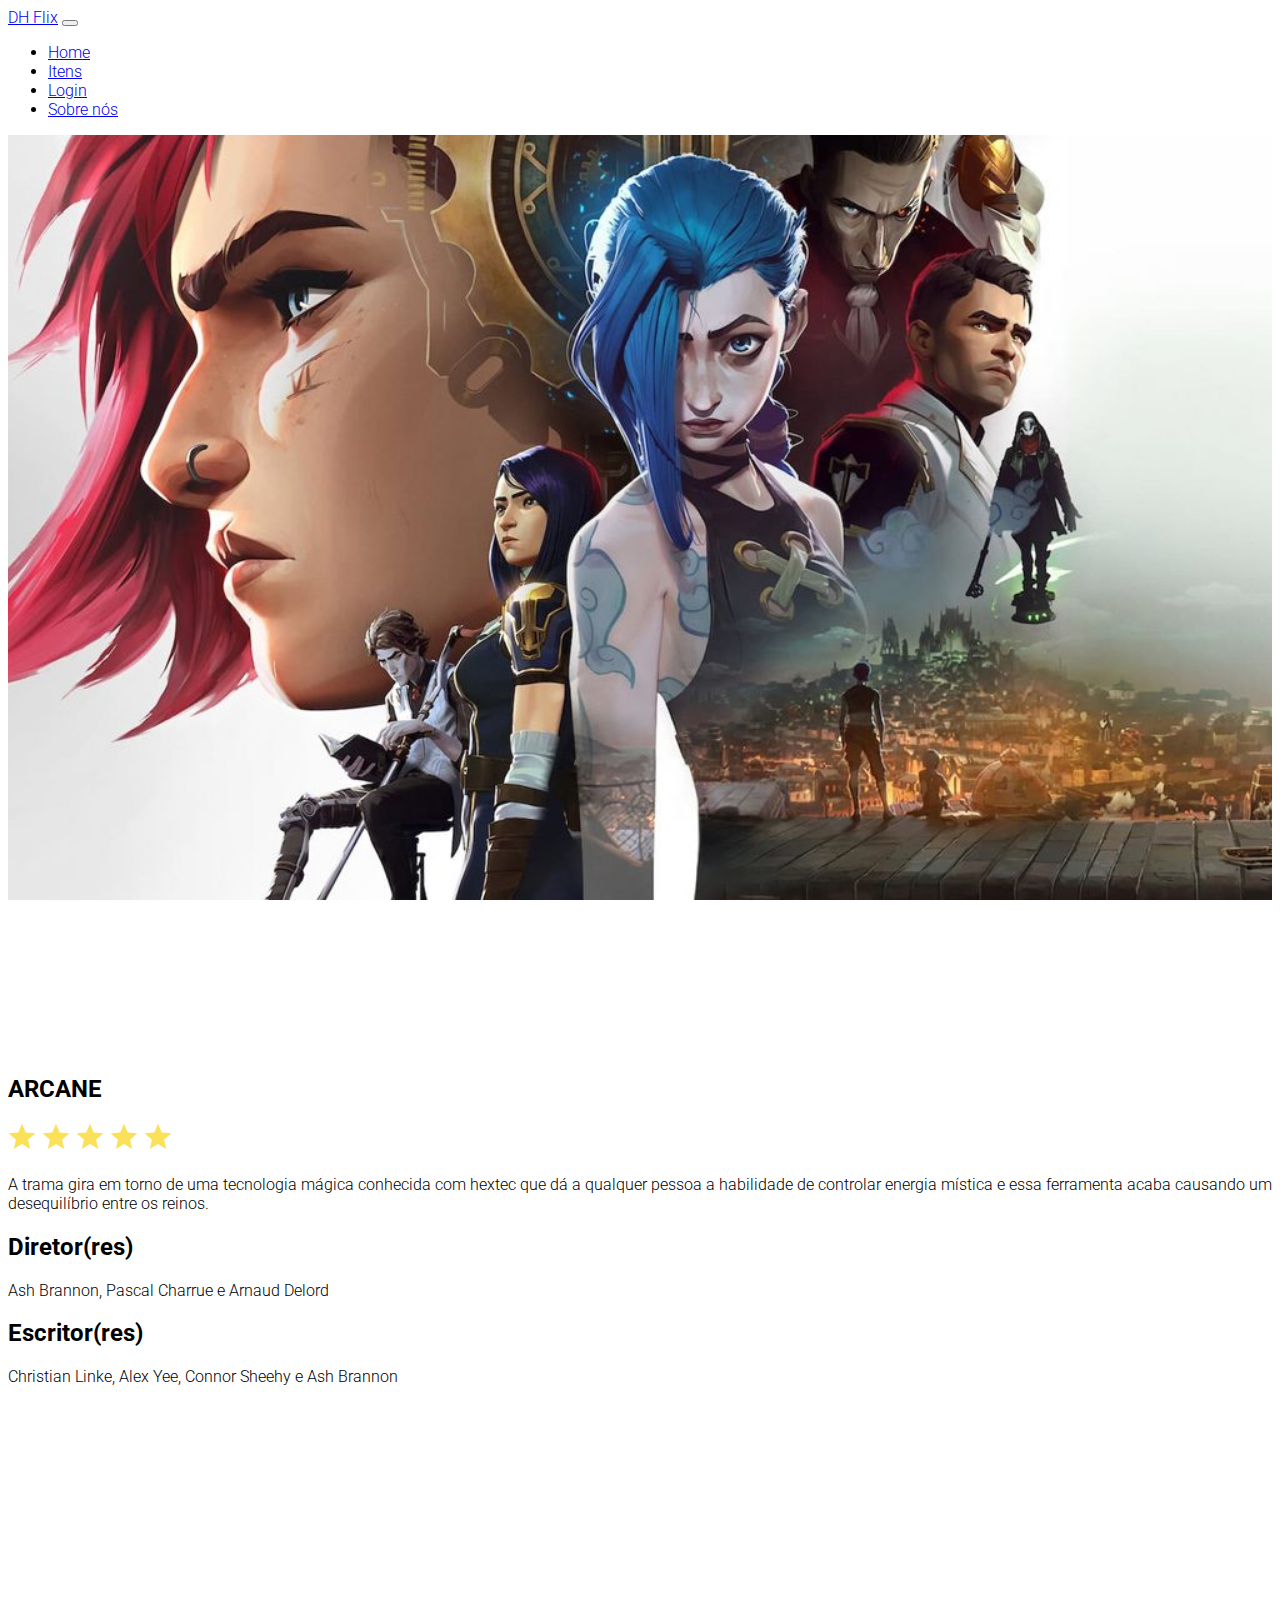
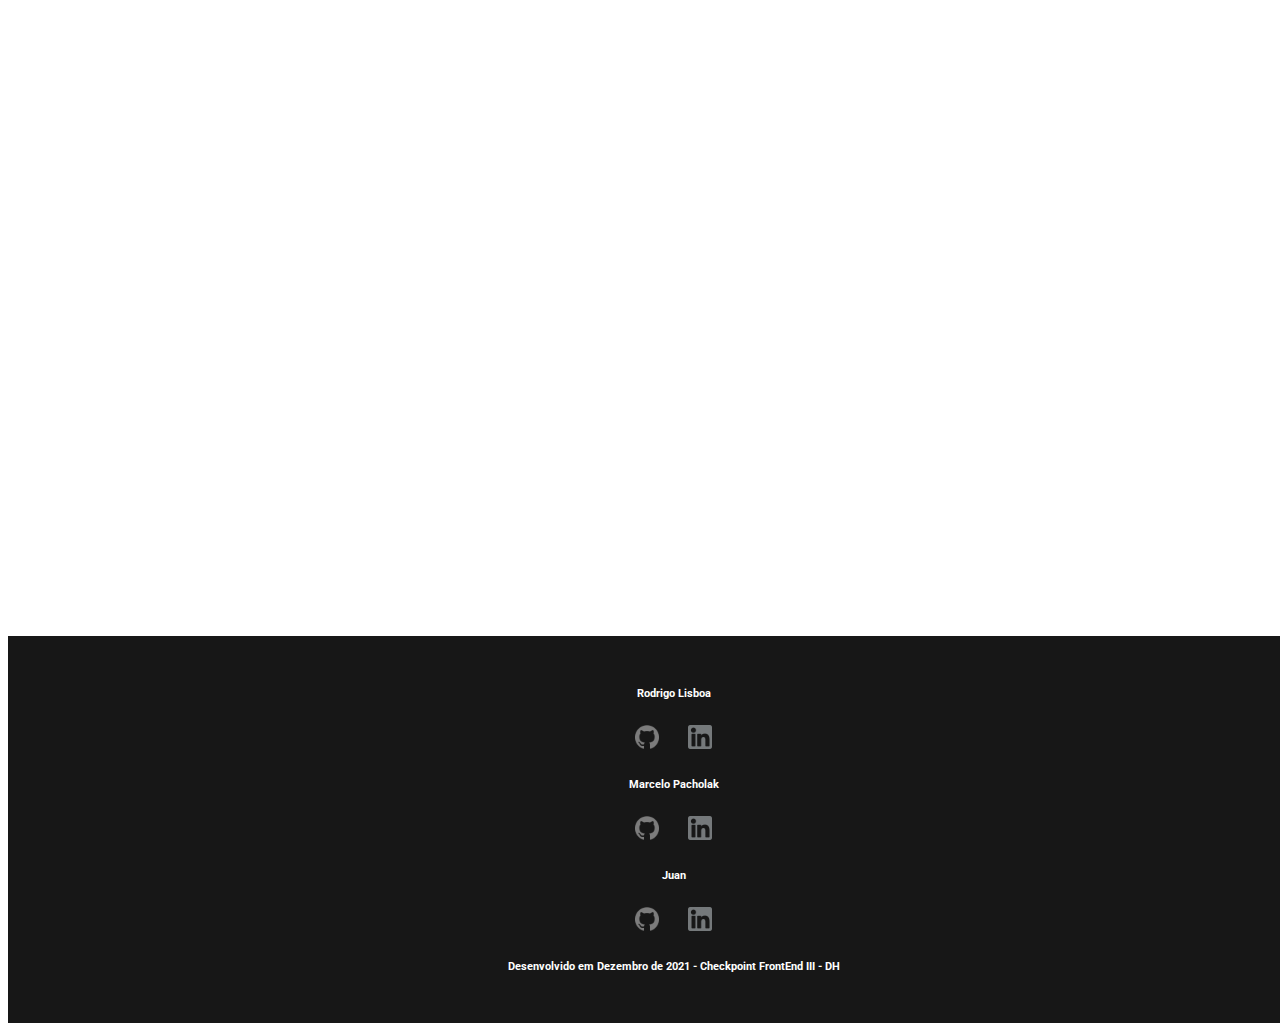
==== pages/arcane.html @ 070cf5b2 "III Check point disciplina de FrontEnd" ====
<!DOCTYPE html>
<html>

<head>
	<meta charset="utf-8">
	<meta name="viewport" content="width=device-width">
	<title>Arcane | DH Flix</title>
  <!-- css do bootstrap -->
	<link href="https://cdn.jsdelivr.net/npm/bootstrap@5.1.3/dist/css/bootstrap.min.css" rel="stylesheet" integrity="sha384-1BmE4kWBq78iYhFldvKuhfTAU6auU8tT94WrHftjDbrCEXSU1oBoqyl2QvZ6jIW3"
  crossorigin="anonymous">
	<link href="../css/style.css" rel="stylesheet" type="text/css" />
	<!-- Css da página home -->
	<link href="../css/arcane.css" rel="stylesheet" type="text/css" />
  <link href="../css/global.css" rel="stylesheet" type="text/css" />

	<!-- Link do google fonts -->
	<link rel="preconnect" href="https://fonts.googleapis.com">
	<link rel="preconnect" href="https://fonts.gstatic.com" crossorigin>
	<link href="https://fonts.googleapis.com/css2?family=Roboto:wght@300;700;900&display=swap" rel="stylesheet">
</head>

<body>
	<header>
		<nav class="navbar navbar-expand-lg navbar-dark bg-dark fixed-top">
			<div class="container-fluid">
				<a class="navbar-brand" href="#">DH Flix</a>
				<button class="navbar-toggler" type="button" data-bs-toggle="collapse" data-bs-target="#navbarSupportedContent"
          aria-controls="navbarSupportedContent" aria-expanded="false" aria-label="Toggle navigation">
          <span class="navbar-toggler-icon"></span>
        </button>
        <div class="collapse navbar-collapse" id="navbarSupportedContent">
          <ul class="navbar-nav me-auto justify-content-end flex-grow-1 pe-3 mb-2 mb-lg-0">
            <li class="nav-item">
              <a class="nav-link active" aria-current="page" href="../index.html">Home</a>
            </li>
            <li class="nav-item">
              <a class="nav-link" href="#itens">Itens</a>
            </li>
            <li class="nav-item">
              <a class="nav-link" href="../pages/login.html">Login</a>
            </li>
            <li class="nav-item">
              <a class="nav-link" href="#sobre">Sobre nós</a>
            </li>
          </ul>
        </div>
      </div>
    </nav>
  </header>

  <main>
    <!-- Banner foi utilizado um background image, e classes do bootstrap para a responsividade-->
    <div class="filmes-banners">
      <div class="container"></div>
    </div>

    <div class="container" id="itens">
      <div class="row">
        <div class="filmes-title col-12">
          <h2>ARCANE</h2>
          <h2>
            <img src="../img/svg/star.svg" alt="">
            <img src="../img/svg/star.svg" alt="">
            <img src="../img/svg/star.svg" alt="">
            <img src="../img/svg/star.svg" alt="">
            <img src="../img/svg/star.svg" alt="">
          </h2>
          <p>A trama gira em torno de uma tecnologia mágica conhecida com hextec que dá a qualquer pessoa a habilidade de controlar energia mística e essa ferramenta acaba causando um desequilíbrio entre os reinos.</p>

          <div class="sobre-filme">
          <!-- Fiz uma div com a classe row (mesmo já tendo uma classe row acime) apenas para que eu possa configurar a responsividade desse trecho -->
            <div class="row">
              <div class="col-12 col-md-6 col-lg-6">
                <h2>Diretor(res)</h2>
                <p>Ash Brannon, Pascal Charrue e Arnaud Delord</p>
              </div>
              
              <div class="col-12 col-md-6 col-lg-6">
                <h2>Escritor(res)</h2>
                <p>Christian Linke, Alex Yee, Connor Sheehy e Ash Brannon</p>
              </div>
            </div>
          </div>
        </div>

        <div class="col-12">
          <iframe src="https://www.youtube.com/embed/4Ps6nV4wiCE" title="YouTube video player" frameborder="0" allow="accelerometer; autoplay; clipboard-write; encrypted-media; gyroscope; picture-in-picture" allowfullscreen></iframe>
        </div>

      </div>
    </div>
  </main>


  <footer>
    <div class="container" id="sobre">
      <div class="row">
        <div class="col-12 col-md-4 col-lg-4">
          <h6>Rodrigo Lisboa</h6>
          <div class="links">
            <a href="https://github.com/rlisboas" target="_blank"><img src="../img/svg/github.svg" alt=""></a>
            <a href="www.linkedin.com/in/rlisboas" target="_blank"><img src="../img/svg/linkedin.svg" alt=""></a>
          </div>
        </div>
        <div class="col-12 col-md-4 col-lg-4">
          <h6>Marcelo Pacholak</h6>
          <div class="links">
            <a href="https://github.com/marc310k" target="_blank"><img src="../img/svg/github.svg" alt=""></a>
            <a href="https://www.linkedin.com" target="_blank"><img src="../img/svg/linkedin.svg" alt=""></a>
          </div>
        </div>
        <div class="col-12 col-md-4 col-lg-4">
          <h6>Juan</h6>
          <div class="links">
            <a href="https://github.com/" target="_blank"><img src="../img/svg/github.svg" alt=""></a>
            <a href="https://www.linkedin.com" target="_blank"><img src="../img/svg/linkedin.svg" alt=""></a>
          </div>
        </div>
        <div class="col-12 ano">
          <h6>Desenvolvido em Dezembro de 2021 - Checkpoint FrontEnd III - DH</h6>
        </div>
      </div>
    </div>
  </footer>

  <script src="https://cdn.jsdelivr.net/npm/bootstrap@5.1.3/dist/js/bootstrap.bundle.min.js"
    integrity="sha384-ka7Sk0Gln4gmtz2MlQnikT1wXgYsOg+OMhuP+IlRH9sENBO0LRn5q+8nbTov4+1p" crossorigin="anonymous">

  </script>
</body>

</html>
---- css/style.css ----
/* Este CSS é apenas para os estilos globais, ou seja vai estilizar tudo o que precisa em todas as páginas */

*{
  scroll-behavior: smooth;
}

body{
  font-family: 'Roboto', sans-serif;
  font-weight: 300;
}

/* Apenas dei padding para aumentar o tamanho do footer e alinhei tudo ao centro */
footer{
  position: absolute;
  padding: 2%;
  width: 100%;

  text-align: center;
  color: white;
  background-color: #171717;
}

.banner{
  /* background-image: url("../img/banners/banner-desktop.png"); */
  height: 100vh;
  background-size: cover;
  /* Aplicando o efeito paralax que foi pedido nos requisitos*/
  background-attachment: fixed;
  background-position: center;
  background-repeat: no-repeat;
  justify-content: right;
}

.links>a {
  margin: 1%;
}
---- css/arcane.css ----
.filmes-banners{
    background-image: url("../img/filmes-banners/arcane.jpg");
  }
---- css/global.css ----
.filmes-banners{
    height: 100vh;
    /* Aplicando o efeito paralax que foi pedido nos requisitos*/
    background-size: cover;
    background-attachment: fixed;
    background-position: center;
    background-repeat: no-repeat;
    
    justify-content: right;
  }
  
  .filmes-title{
    padding: 20px 0;
  }
  
  iframe{
    width: 100%;
    height: 90vh;
  }
  
  .sobre-filme{
    margin: 0 auto;
  }
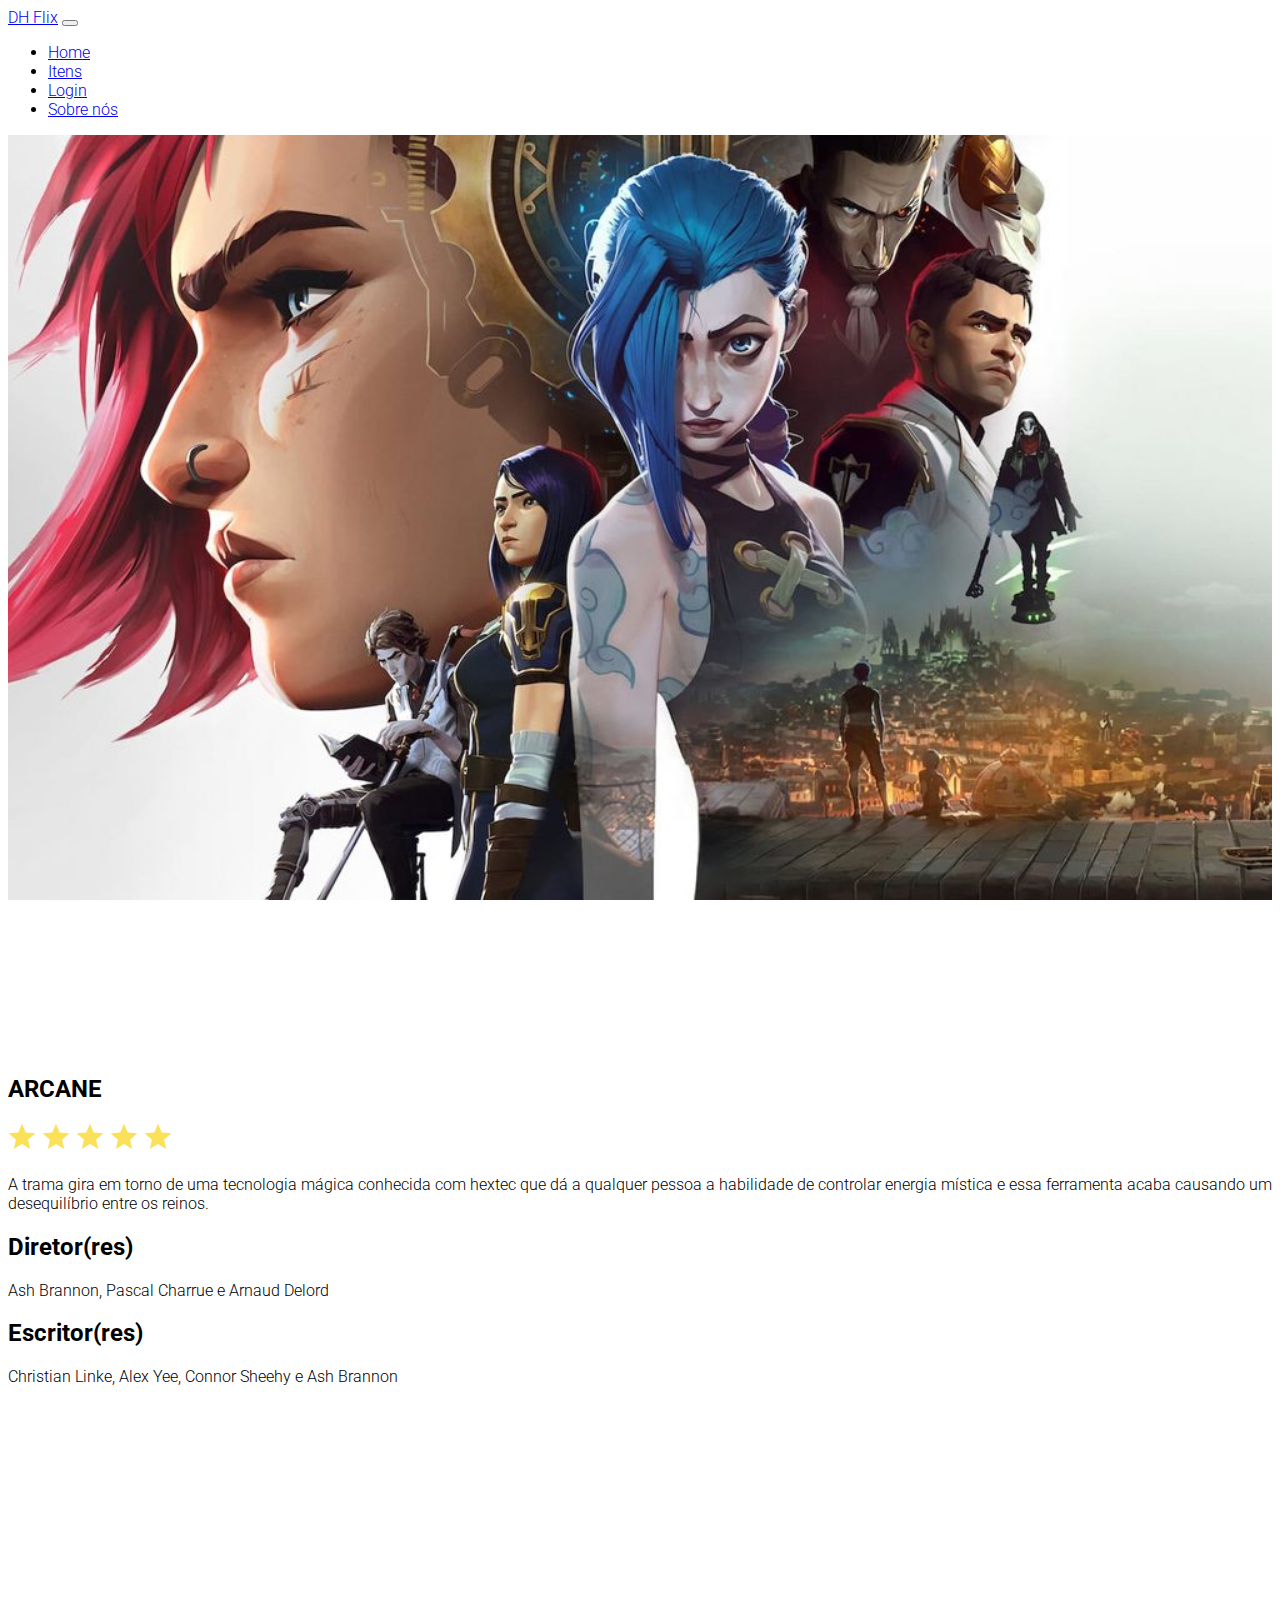
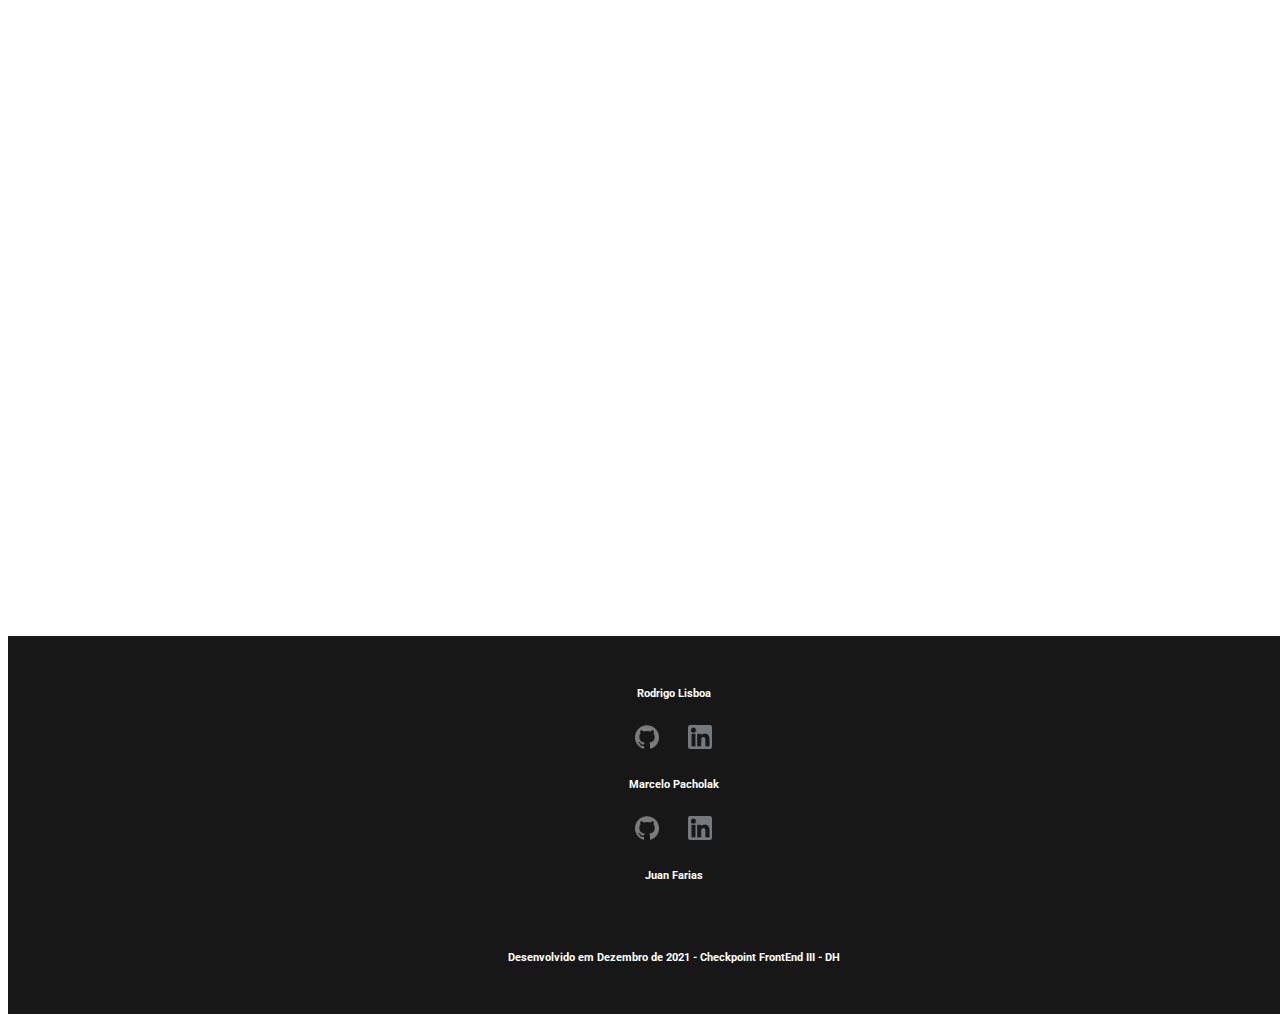
==== commit fb0d781a: "Correção linkedin" ====
--- a/pages/arcane.html
+++ b/pages/arcane.html
@@ -2,29 +2,29 @@
 <html>
 
 <head>
-	<meta charset="utf-8">
-	<meta name="viewport" content="width=device-width">
-	<title>Arcane | DH Flix</title>
+  <meta charset="utf-8">
+  <meta name="viewport" content="width=device-width">
+  <title>Arcane | DH Flix</title>
   <!-- css do bootstrap -->
-	<link href="https://cdn.jsdelivr.net/npm/bootstrap@5.1.3/dist/css/bootstrap.min.css" rel="stylesheet" integrity="sha384-1BmE4kWBq78iYhFldvKuhfTAU6auU8tT94WrHftjDbrCEXSU1oBoqyl2QvZ6jIW3"
-  crossorigin="anonymous">
-	<link href="../css/style.css" rel="stylesheet" type="text/css" />
-	<!-- Css da página home -->
-	<link href="../css/arcane.css" rel="stylesheet" type="text/css" />
+  <link href="https://cdn.jsdelivr.net/npm/bootstrap@5.1.3/dist/css/bootstrap.min.css" rel="stylesheet"
+    integrity="sha384-1BmE4kWBq78iYhFldvKuhfTAU6auU8tT94WrHftjDbrCEXSU1oBoqyl2QvZ6jIW3" crossorigin="anonymous">
+  <link href="../css/style.css" rel="stylesheet" type="text/css" />
+  <!-- Css da página home -->
+  <link href="../css/arcane.css" rel="stylesheet" type="text/css" />
   <link href="../css/global.css" rel="stylesheet" type="text/css" />
 
-	<!-- Link do google fonts -->
-	<link rel="preconnect" href="https://fonts.googleapis.com">
-	<link rel="preconnect" href="https://fonts.gstatic.com" crossorigin>
-	<link href="https://fonts.googleapis.com/css2?family=Roboto:wght@300;700;900&display=swap" rel="stylesheet">
+  <!-- Link do google fonts -->
+  <link rel="preconnect" href="https://fonts.googleapis.com">
+  <link rel="preconnect" href="https://fonts.gstatic.com" crossorigin>
+  <link href="https://fonts.googleapis.com/css2?family=Roboto:wght@300;700;900&display=swap" rel="stylesheet">
 </head>
 
 <body>
-	<header>
-		<nav class="navbar navbar-expand-lg navbar-dark bg-dark fixed-top">
-			<div class="container-fluid">
-				<a class="navbar-brand" href="#">DH Flix</a>
-				<button class="navbar-toggler" type="button" data-bs-toggle="collapse" data-bs-target="#navbarSupportedContent"
+  <header>
+    <nav class="navbar navbar-expand-lg navbar-dark bg-dark fixed-top">
+      <div class="container-fluid">
+        <a class="navbar-brand" href="#">DH Flix</a>
+        <button class="navbar-toggler" type="button" data-bs-toggle="collapse" data-bs-target="#navbarSupportedContent"
           aria-controls="navbarSupportedContent" aria-expanded="false" aria-label="Toggle navigation">
           <span class="navbar-toggler-icon"></span>
         </button>
@@ -65,16 +65,17 @@
             <img src="../img/svg/star.svg" alt="">
             <img src="../img/svg/star.svg" alt="">
           </h2>
-          <p>A trama gira em torno de uma tecnologia mágica conhecida com hextec que dá a qualquer pessoa a habilidade de controlar energia mística e essa ferramenta acaba causando um desequilíbrio entre os reinos.</p>
+          <p>A trama gira em torno de uma tecnologia mágica conhecida com hextec que dá a qualquer pessoa a habilidade
+            de controlar energia mística e essa ferramenta acaba causando um desequilíbrio entre os reinos.</p>
 
           <div class="sobre-filme">
-          <!-- Fiz uma div com a classe row (mesmo já tendo uma classe row acime) apenas para que eu possa configurar a responsividade desse trecho -->
+            <!-- Fiz uma div com a classe row (mesmo já tendo uma classe row acime) apenas para que eu possa configurar a responsividade desse trecho -->
             <div class="row">
               <div class="col-12 col-md-6 col-lg-6">
                 <h2>Diretor(res)</h2>
                 <p>Ash Brannon, Pascal Charrue e Arnaud Delord</p>
               </div>
-              
+
               <div class="col-12 col-md-6 col-lg-6">
                 <h2>Escritor(res)</h2>
                 <p>Christian Linke, Alex Yee, Connor Sheehy e Ash Brannon</p>
@@ -84,7 +85,9 @@
         </div>
 
         <div class="col-12">
-          <iframe src="https://www.youtube.com/embed/4Ps6nV4wiCE" title="YouTube video player" frameborder="0" allow="accelerometer; autoplay; clipboard-write; encrypted-media; gyroscope; picture-in-picture" allowfullscreen></iframe>
+          <iframe src="https://www.youtube.com/embed/4Ps6nV4wiCE" title="YouTube video player" frameborder="0"
+            allow="accelerometer; autoplay; clipboard-write; encrypted-media; gyroscope; picture-in-picture"
+            allowfullscreen></iframe>
         </div>
 
       </div>
@@ -110,10 +113,11 @@
           </div>
         </div>
         <div class="col-12 col-md-4 col-lg-4">
-          <h6>Juan</h6>
+          <h6>Juan Farias</h6>
           <div class="links">
-            <a href="https://github.com/" target="_blank"><img src="../img/svg/github.svg" alt=""></a>
-            <a href="https://www.linkedin.com" target="_blank"><img src="../img/svg/linkedin.svg" alt=""></a>
+            <a href="https://github.com/juanfariasdev"><img src="./img/svg/github.svg" alt=""></a>
+            <a href="https://www.linkedin.com/in/juanfariaskb" target="_blank"><img src="./img/svg/linkedin.svg"
+                alt=""></a>
           </div>
         </div>
         <div class="col-12 ano">
@@ -126,7 +130,7 @@
   <script src="https://cdn.jsdelivr.net/npm/bootstrap@5.1.3/dist/js/bootstrap.bundle.min.js"
     integrity="sha384-ka7Sk0Gln4gmtz2MlQnikT1wXgYsOg+OMhuP+IlRH9sENBO0LRn5q+8nbTov4+1p" crossorigin="anonymous">
 
-  </script>
+    </script>
 </body>
 
 </html>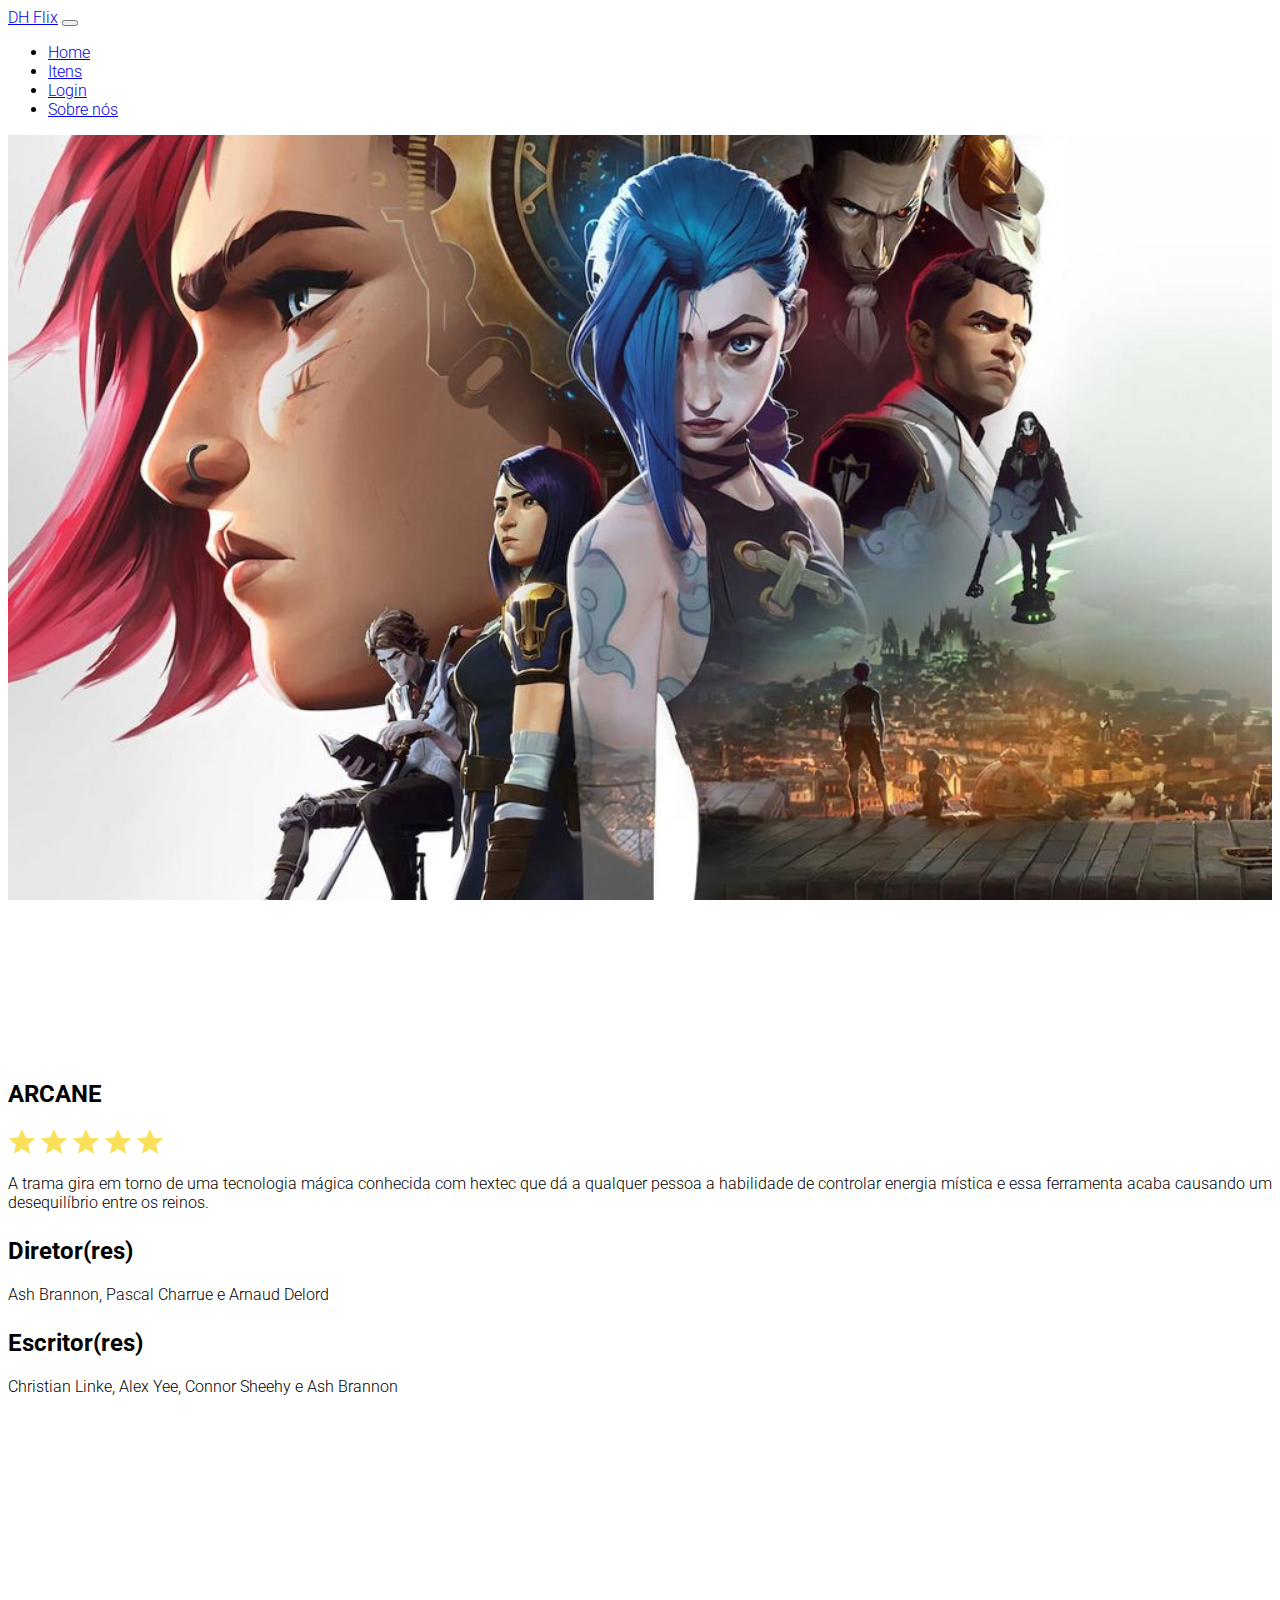
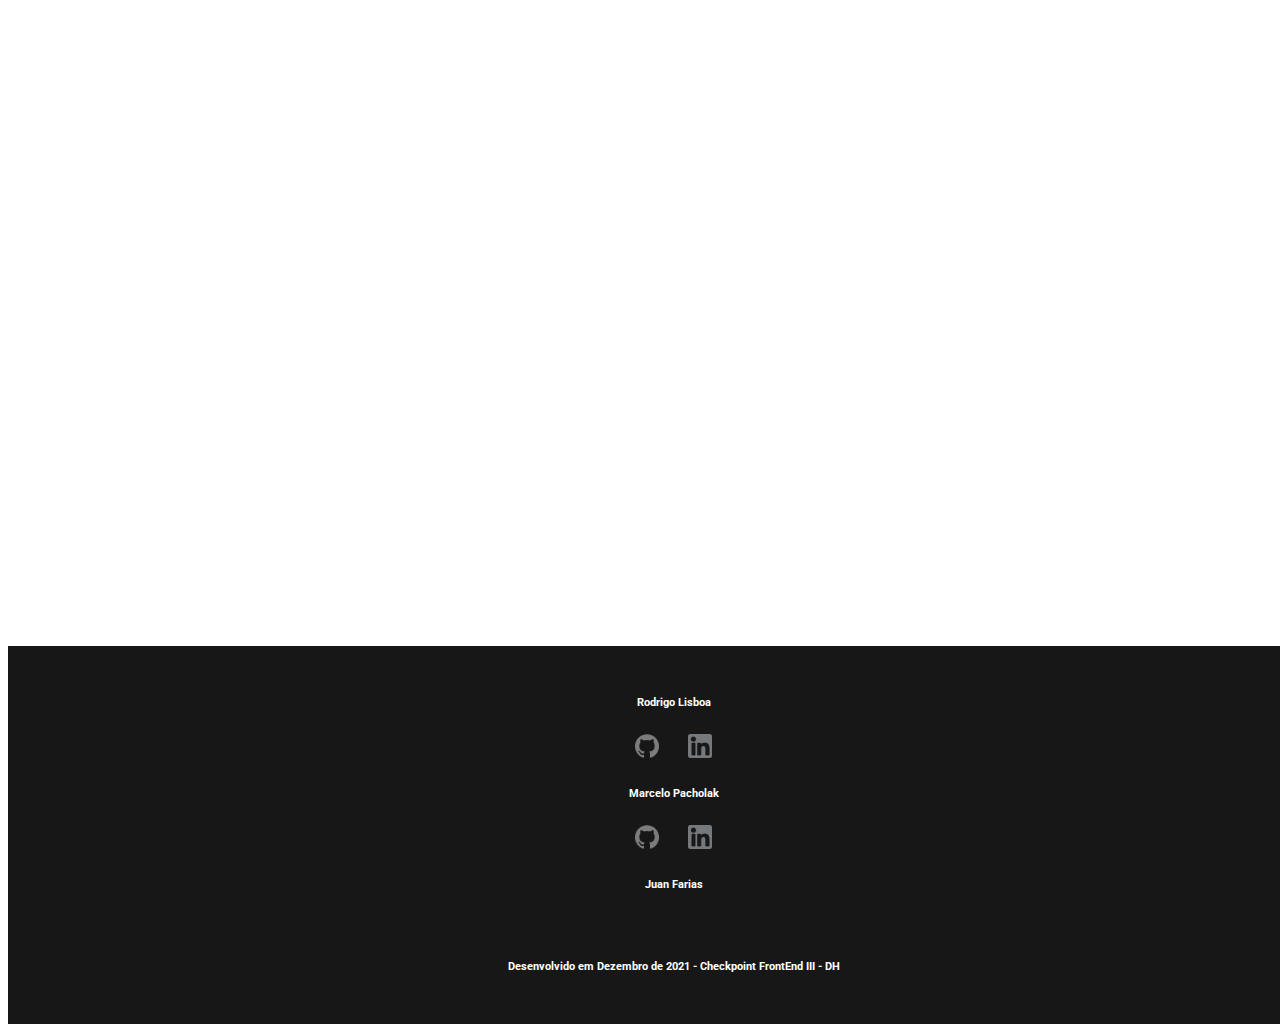
==== commit 2588c868: "correção de tituto" ====
--- a/pages/arcane.html
+++ b/pages/arcane.html
@@ -58,13 +58,13 @@
       <div class="row">
         <div class="filmes-title col-12">
           <h2>ARCANE</h2>
-          <h2>
+          <div>
             <img src="../img/svg/star.svg" alt="">
             <img src="../img/svg/star.svg" alt="">
             <img src="../img/svg/star.svg" alt="">
             <img src="../img/svg/star.svg" alt="">
             <img src="../img/svg/star.svg" alt="">
-          </h2>
+          </div>
           <p>A trama gira em torno de uma tecnologia mágica conhecida com hextec que dá a qualquer pessoa a habilidade
             de controlar energia mística e essa ferramenta acaba causando um desequilíbrio entre os reinos.</p>
 
--- a/css/global.css
+++ b/css/global.css
@@ -13,6 +13,13 @@
     padding: 20px 0;
   }
   
+  .filmes-title h2 {
+    margin-top: 25px;
+}
+.filmes-title>div {
+  margin: 15px 0px;
+}
+
   iframe{
     width: 100%;
     height: 90vh;
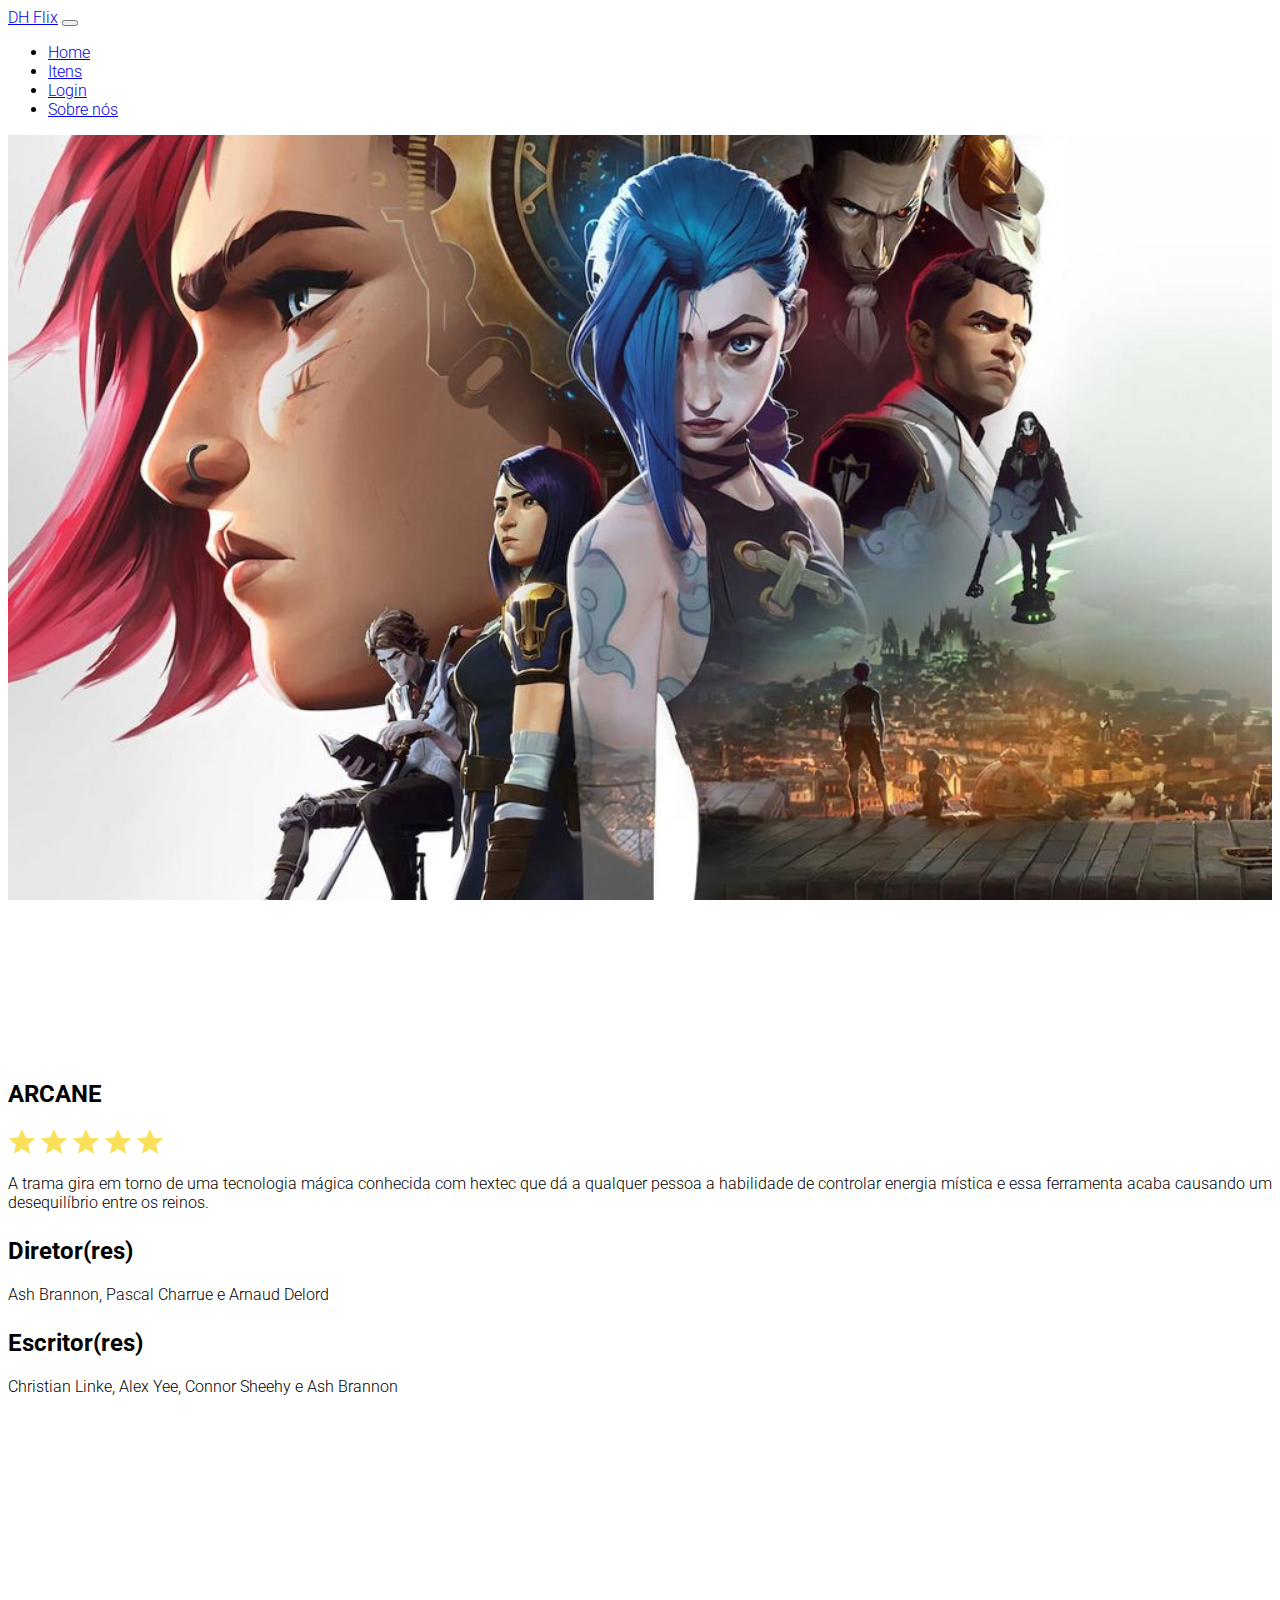
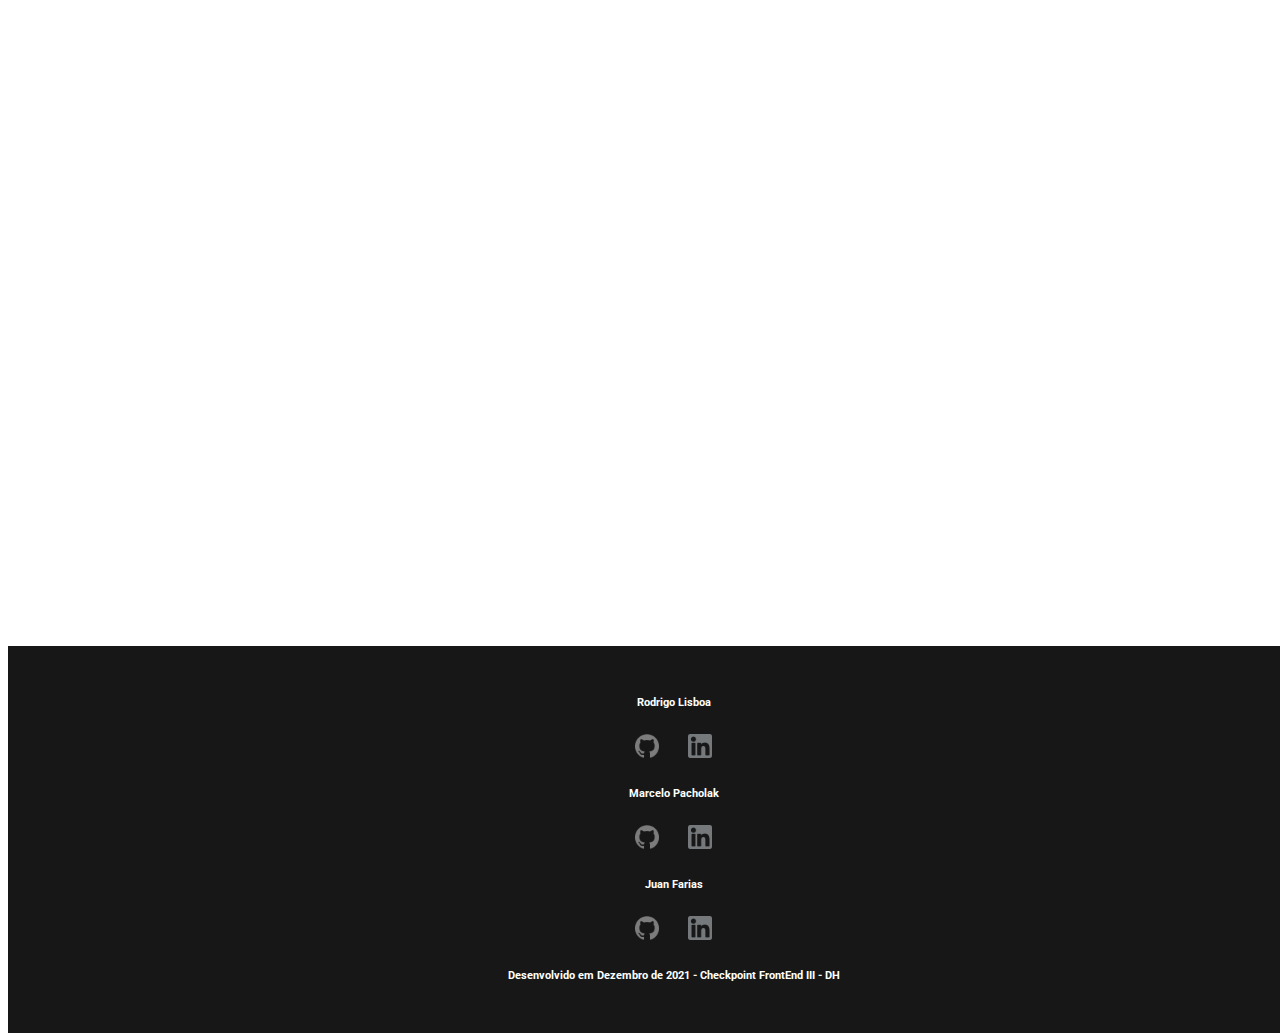
==== commit da49ab01: "correção imagens rodapé" ====
--- a/pages/arcane.html
+++ b/pages/arcane.html
@@ -101,22 +101,22 @@
         <div class="col-12 col-md-4 col-lg-4">
           <h6>Rodrigo Lisboa</h6>
           <div class="links">
-            <a href="https://github.com/rlisboas" target="_blank"><img src="../img/svg/github.svg" alt=""></a>
-            <a href="www.linkedin.com/in/rlisboas" target="_blank"><img src="../img/svg/linkedin.svg" alt=""></a>
+            <a href="https://github.com/rlisboas" target="_blank"><img src="/img/svg/github.svg" alt=""></a>
+            <a href="www.linkedin.com/in/rlisboas" target="_blank"><img src="/img/svg/linkedin.svg" alt=""></a>
           </div>
         </div>
         <div class="col-12 col-md-4 col-lg-4">
           <h6>Marcelo Pacholak</h6>
           <div class="links">
-            <a href="https://github.com/marc310k" target="_blank"><img src="../img/svg/github.svg" alt=""></a>
-            <a href="https://www.linkedin.com" target="_blank"><img src="../img/svg/linkedin.svg" alt=""></a>
+            <a href="https://github.com/marc310k" target="_blank"><img src="/img/svg/github.svg" alt=""></a>
+            <a href="https://www.linkedin.com" target="_blank"><img src="/img/svg/linkedin.svg" alt=""></a>
           </div>
         </div>
         <div class="col-12 col-md-4 col-lg-4">
           <h6>Juan Farias</h6>
           <div class="links">
-            <a href="https://github.com/juanfariasdev"><img src="./img/svg/github.svg" alt=""></a>
-            <a href="https://www.linkedin.com/in/juanfariaskb" target="_blank"><img src="./img/svg/linkedin.svg"
+            <a href="https://github.com/juanfariasdev"><img src="/img/svg/github.svg" alt=""></a>
+            <a href="https://www.linkedin.com/in/juanfariaskb" target="_blank"><img src="/img/svg/linkedin.svg"
                 alt=""></a>
           </div>
         </div>
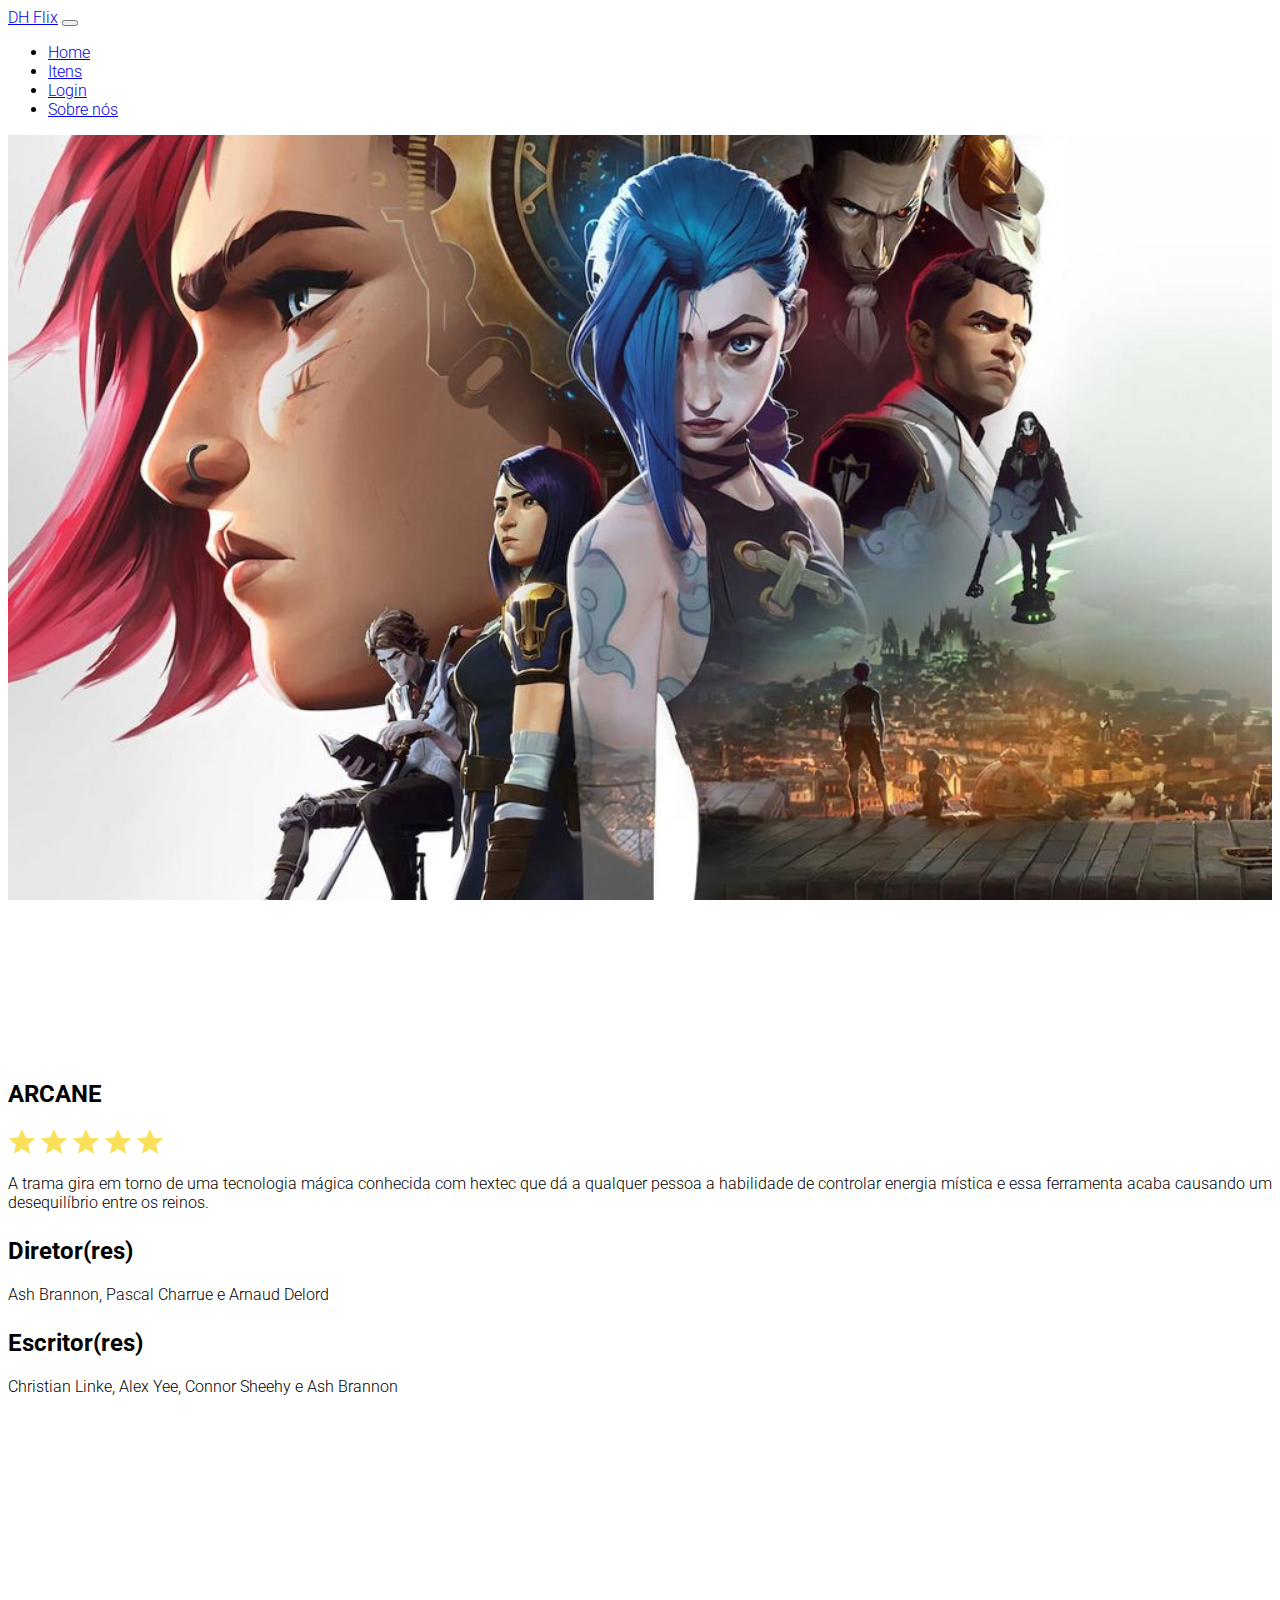
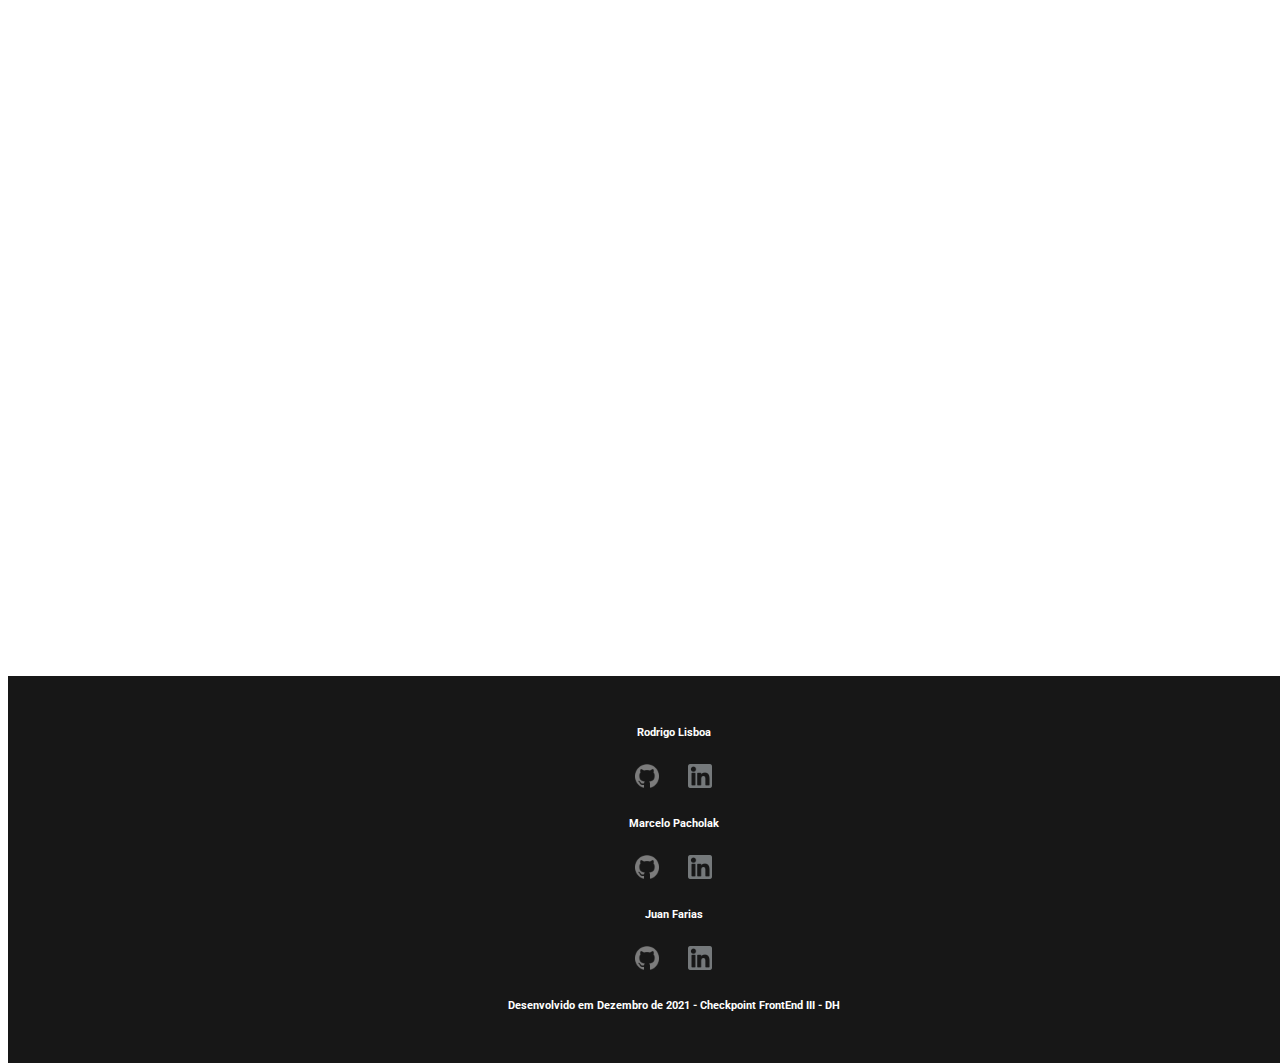
==== commit 3813f118: "coreção de links" ====
--- a/pages/arcane.html
+++ b/pages/arcane.html
@@ -31,13 +31,13 @@
         <div class="collapse navbar-collapse" id="navbarSupportedContent">
           <ul class="navbar-nav me-auto justify-content-end flex-grow-1 pe-3 mb-2 mb-lg-0">
             <li class="nav-item">
-              <a class="nav-link active" aria-current="page" href="../index.html">Home</a>
+              <a class="nav-link active" aria-current="page" href="/index.html">Home</a>
             </li>
             <li class="nav-item">
-              <a class="nav-link" href="#itens">Itens</a>
+              <a class="nav-link" href="/index.html#itens">Itens</a>
             </li>
             <li class="nav-item">
-              <a class="nav-link" href="../pages/login.html">Login</a>
+              <a class="nav-link" href="/pages/login.html">Login</a>
             </li>
             <li class="nav-item">
               <a class="nav-link" href="#sobre">Sobre nós</a>
--- a/css/style.css
+++ b/css/style.css
@@ -18,6 +18,7 @@
   text-align: center;
   color: white;
   background-color: #171717;
+  margin-top: 30px;
 }
 
 .banner{
@@ -34,3 +35,6 @@
 .links>a {
   margin: 1%;
 }
+.ano{
+  margin-top: 20px;
+}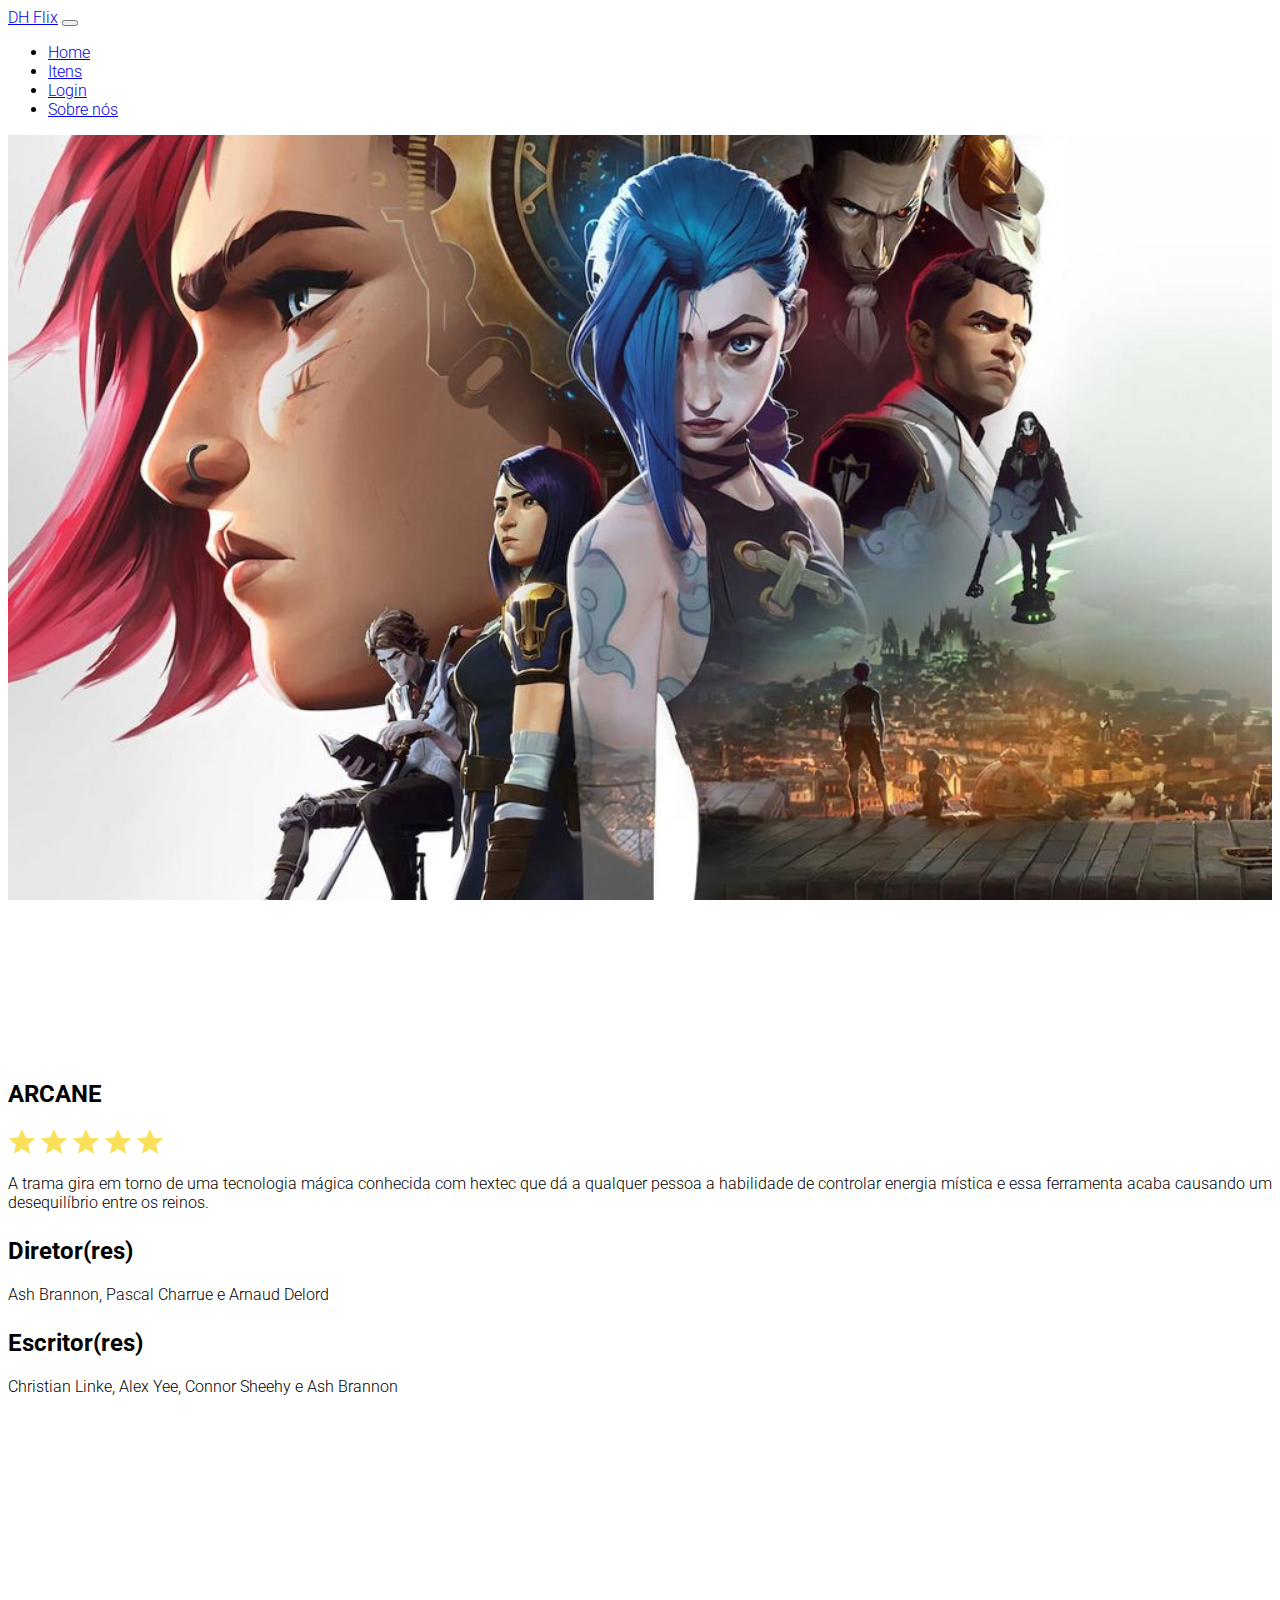
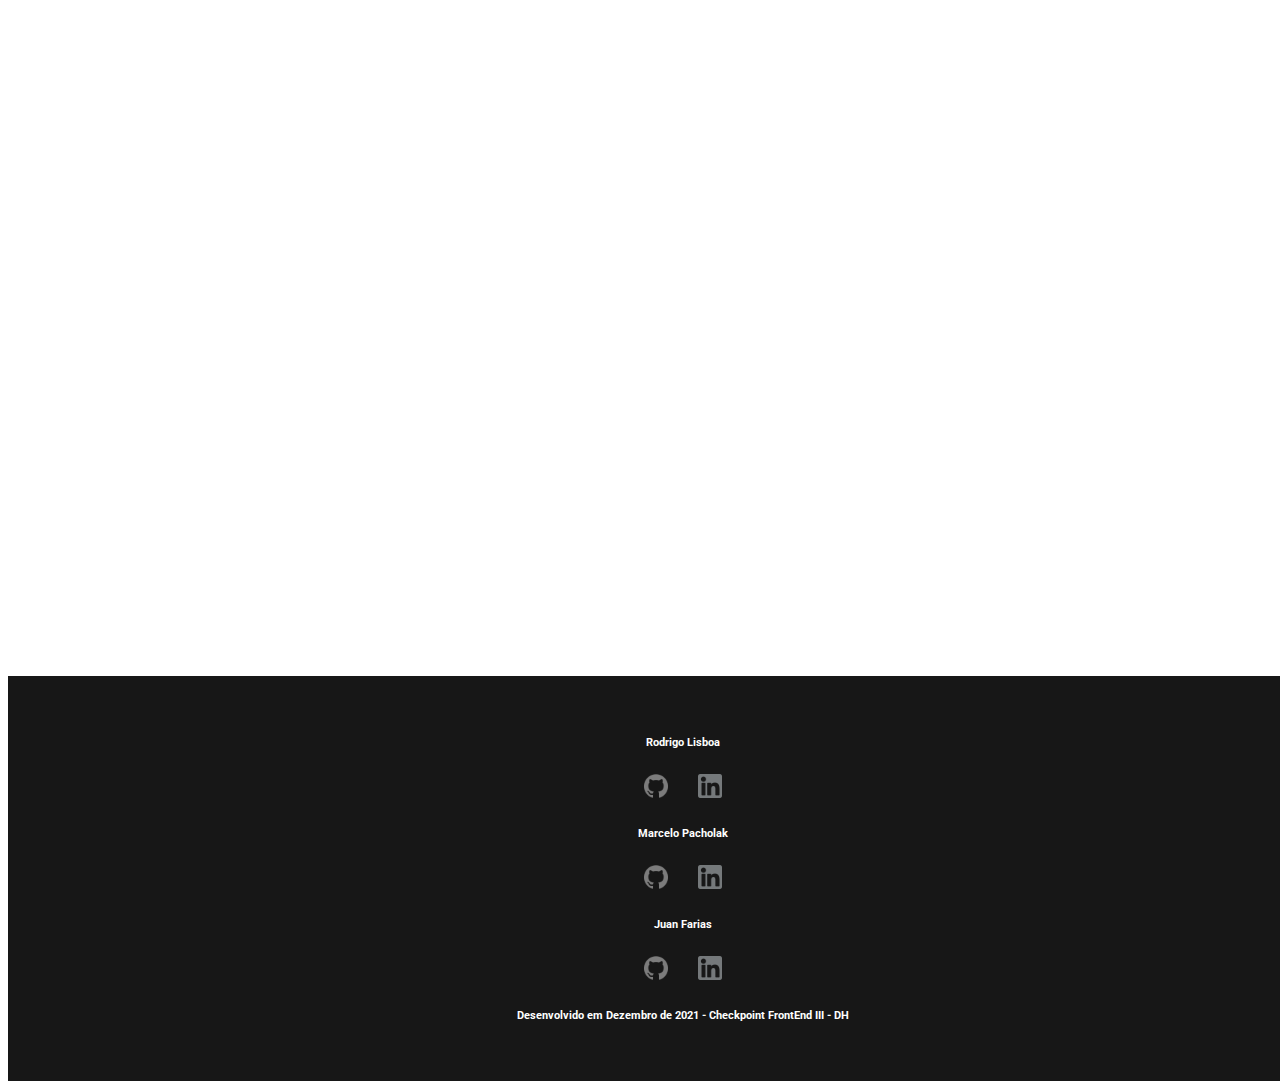
==== commit 3558d3e5: "varias melhorias de layout e correção de bug" ====
--- a/pages/arcane.html
+++ b/pages/arcane.html
@@ -31,13 +31,13 @@
         <div class="collapse navbar-collapse" id="navbarSupportedContent">
           <ul class="navbar-nav me-auto justify-content-end flex-grow-1 pe-3 mb-2 mb-lg-0">
             <li class="nav-item">
-              <a class="nav-link active" aria-current="page" href="/index.html">Home</a>
+              <a class="nav-link active" aria-current="page" href="../index.html">Home</a>
             </li>
             <li class="nav-item">
-              <a class="nav-link" href="/index.html#itens">Itens</a>
+              <a class="nav-link" href="../index.html#itens">Itens</a>
             </li>
             <li class="nav-item">
-              <a class="nav-link" href="/pages/login.html">Login</a>
+              <a class="nav-link" href="../pages/login.html">Login</a>
             </li>
             <li class="nav-item">
               <a class="nav-link" href="#sobre">Sobre nós</a>
@@ -101,22 +101,23 @@
         <div class="col-12 col-md-4 col-lg-4">
           <h6>Rodrigo Lisboa</h6>
           <div class="links">
-            <a href="https://github.com/rlisboas" target="_blank"><img src="/img/svg/github.svg" alt=""></a>
-            <a href="www.linkedin.com/in/rlisboas" target="_blank"><img src="/img/svg/linkedin.svg" alt=""></a>
+            <a href="https://github.com/rlisboas" target="_blank"><img src="../img/svg/github.svg" alt=""></a>
+            <a href="https://www.linkedin.com/in/rlisboas" target="_blank"><img src="../img/svg/linkedin.svg"
+                alt=""></a>
           </div>
         </div>
         <div class="col-12 col-md-4 col-lg-4">
           <h6>Marcelo Pacholak</h6>
           <div class="links">
-            <a href="https://github.com/marc310k" target="_blank"><img src="/img/svg/github.svg" alt=""></a>
-            <a href="https://www.linkedin.com" target="_blank"><img src="/img/svg/linkedin.svg" alt=""></a>
+            <a href="https://github.com/marc310k" target="_blank"><img src="../img/svg/github.svg" alt=""></a>
+            <a href="https://www.linkedin.com" target="_blank"><img src="../img/svg/linkedin.svg" alt=""></a>
           </div>
         </div>
         <div class="col-12 col-md-4 col-lg-4">
           <h6>Juan Farias</h6>
           <div class="links">
-            <a href="https://github.com/juanfariasdev"><img src="/img/svg/github.svg" alt=""></a>
-            <a href="https://www.linkedin.com/in/juanfariaskb" target="_blank"><img src="/img/svg/linkedin.svg"
+            <a href="https://github.com/juanfariasdev"><img src="../img/svg/github.svg" alt=""></a>
+            <a href="https://www.linkedin.com/in/juanfariaskb" target="_blank"><img src="../img/svg/linkedin.svg"
                 alt=""></a>
           </div>
         </div>
--- a/css/style.css
+++ b/css/style.css
@@ -12,7 +12,7 @@
 /* Apenas dei padding para aumentar o tamanho do footer e alinhei tudo ao centro */
 footer{
   position: absolute;
-  padding: 2%;
+  padding: 35px;
   width: 100%;
 
   text-align: center;
@@ -31,7 +31,9 @@
   background-repeat: no-repeat;
   justify-content: right;
 }
-
+.links{
+  margin-bottom: 20px;
+}
 .links>a {
   margin: 1%;
 }
